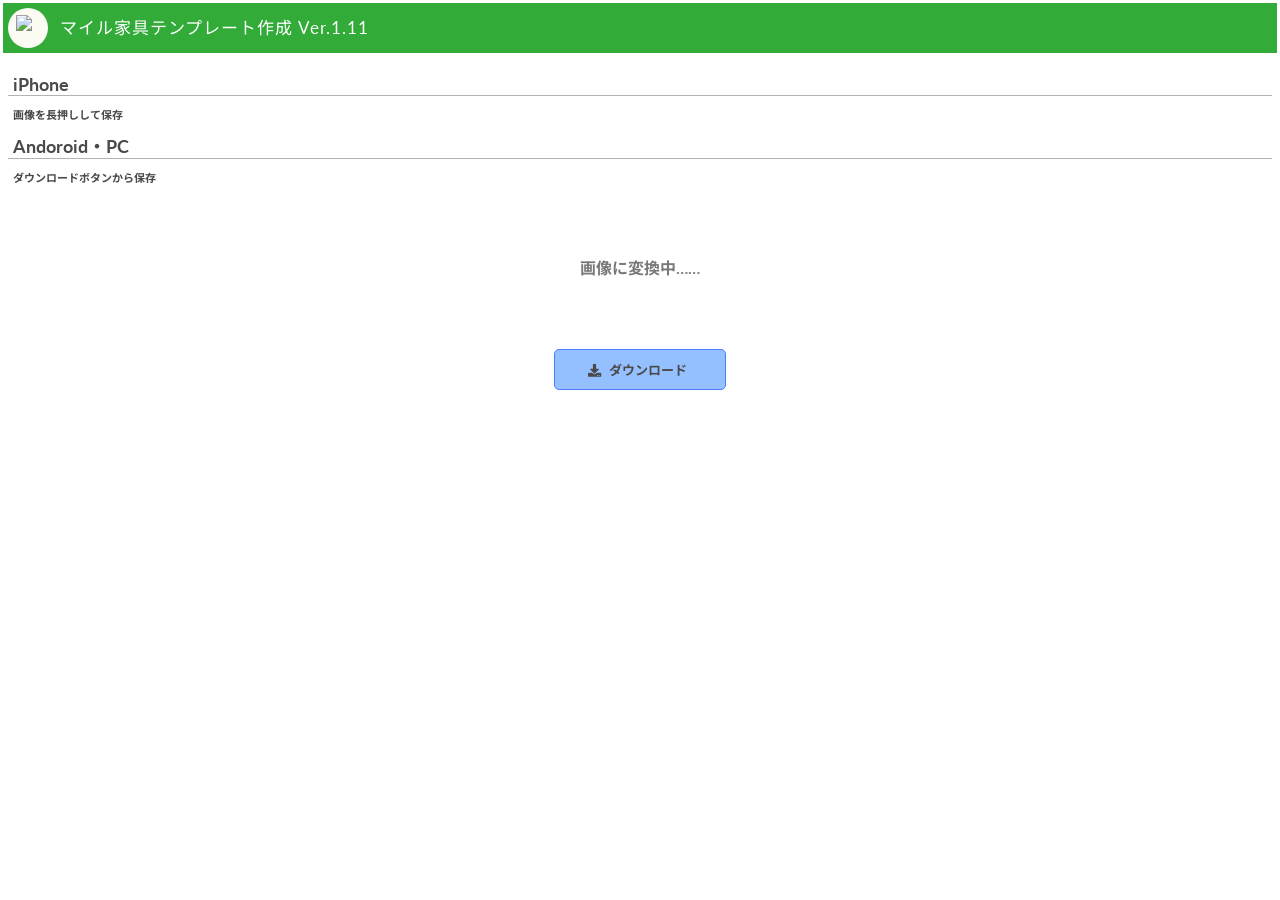
==== ConvertPage/convertPage.html @ 5e370349 "Add files via upload" ====
<!DOCTYPE html>
<html>
    <head>
        <meta charset="utf-8">
        <meta name="viewport" content="width=device-width,initial-scale=1.0,minimum-scale=1.0">
        <title>マイル家具テンプレート作成 Ver.1.11</title>
        <link rel="stylesheet" type="text/css" href="convertPage.css?ver1">
        <link rel="stylesheet" href="https://fonts.googleapis.com/css?family=Lato:400,700|Noto+Sans+JP:400,700">
        <link rel="stylesheet" href="https://use.fontawesome.com/releases/v5.6.3/css/all.css">
        <script src="https://ajax.googleapis.com/ajax/libs/jquery/3.5.1/jquery.min.js"></script>
    </head>

    <body>
        <header>
            <div class="title-wrapper">
                <div class="icon-image"><img src="../image/logo1.png"></div>
                <p class="app-title">マイル家具テンプレート作成 Ver.1.11</p>
            </div>
        </header>

        <main>
            <!-- 変換用部分 -->
            <div class="capture-wrapper none" id="capture">
                <div class="capture-title">
                    <div class="icon-image"><img src="../image/logo1.png"></div>
                    <div>
                        <p class="app-title">マイル家具テンプレート作成 Ver.1.11</p>
                        <span class="author">created by @kamiy2743</span>
                    </div>
                </div>
                <div class="mark-explain-container">
                    <div class="mark-container" style="margin-left:113px">
                        <div class="mark" state="1"></div>
                        <p class="mark-explain">提供できる家具</p>
                    </div>
                    <div class="mark-container">
                        <div class="mark" state="2"></div>
                        <p class="mark-explain">ほしい家具</p>
                    </div>
                    <div class="mark-container">
                        <div class="mark" state="3"></div>
                        <p class="mark-explain">所持済みの家具</p>
                    </div>
                </div>
                <!-- スクリプトから生成 -->
                <table class="capture-table"></table>
            </div>

            <!-- 保存用画像 -->
            <div class="explain-wrapper">
                <div class="explain-container">
                    <div class="explain-title">iPhone</div>
                    <div class="explain-text">画像を長押しして保存</div>
                </div>
                <div class="explain-container">
                    <div class="explain-title">Andoroid・PC</div>
                    <div class="explain-text">ダウンロードボタンから保存</div>
                </div>
            </div>
            <div class="captured-image-wrapper">
                <div class="captured-image-Container">
                    <img src="" class="captured-image none">
                </div>
                <p class="waiting-text">画像に変換中……</p>
                <div class="download-btn btn">
                    <i class="fas fa-download"></i>
                    <a href="" class="captured-image-link">ダウンロード</a>
                </div>
            </div>

        </main>

        <script src="../data/canvas.js?ver1"></script>
        <script src="../data/data.js?ver1"></script>
        <!-- <script src="../data/newData.js?ver1"></script> -->
        <script src="convertPage.js?ver1"></script>
    </body>
</html>
---- ConvertPage/convertPage.css ----
@charset "UTF-8";
body {
  font-size: 10px;
  font-weight: bold;
  color: #4a4a4a;
  margin: 3px;
  font-family: "Lato", "Noto Sans JP", "ヒラギノ角ゴ ProN", "Hiragino Kaku Gothic ProN", "メイリオ", Meiryo, "ＭＳ Ｐゴシック", "MS PGothic", sans-serif;
}
body p {
  margin: 0;
}
body .btn:active {
  filter: brightness(0.8);
}
body .none {
  display: none;
}
body *[state="1"] {
  background-color: rgba(252, 130, 130, 0.9);
}
body *[state="2"] {
  background-color: rgba(122, 215, 144, 0.9);
}
body *[state="3"] {
  background-color: rgba(142, 184, 255, 0.8);
}
body header .title-wrapper {
  display: flex;
  height: 50px;
  background-color: #32ab39;
  color: #fff;
}
body header .title-wrapper .icon-image {
  width: 40px;
  height: 40px;
  border-radius: 40px;
  margin: 5px;
  background-color: #fcfbf4;
}
body header .title-wrapper .icon-image img {
  width: 25px;
  margin-left: 7.5px;
  margin-top: 7px;
}
body header .title-wrapper .app-title {
  font-size: 17px;
  font-weight: normal;
  line-height: 50px;
  margin-left: 7px;
  letter-spacing: 1px;
}
body main .capture-wrapper {
  width: 964px;
  background-color: #fff;
  margin-bottom: 150px;
}
body main .capture-wrapper .capture-title {
  display: flex;
  height: 150px;
  background-color: #32ab39;
  color: #fff;
}
body main .capture-wrapper .capture-title .icon-image {
  width: 110px;
  height: 110px;
  border-radius: 90px;
  margin: 20px;
  background-color: #fcfbf4;
}
body main .capture-wrapper .capture-title .icon-image img {
  width: 70px;
  margin-left: 20.5px;
  margin-top: 20px;
}
body main .capture-wrapper .capture-title .app-title {
  font-size: 48px;
  font-weight: normal;
  line-height: 88px;
  margin-top: 30px;
}
body main .capture-wrapper .capture-title .author {
  font-size: 22px;
  font-weight: normal;
  float: right;
  margin-top: -6px;
  margin-right: 0px;
}
body main .capture-wrapper .mark-explain-container {
  height: 60px;
  border: 0.5px solid #dadada;
  background-color: rgba(72, 195, 79, 0.15);
  display: flex;
}
body main .capture-wrapper .mark-explain-container .mark-container {
  display: flex;
  margin: 0 31px;
}
body main .capture-wrapper .mark-explain-container .mark-container .mark {
  width: 48px;
  height: 48px;
  margin-top: 6px;
  border-radius: 50px;
}
body main .capture-wrapper .mark-explain-container .mark-container .mark-explain {
  color: #555555;
  font-size: 23px;
  margin-top: 12px;
  margin-left: 8px;
}
body main .capture-wrapper .capture-table {
  border-collapse: collapse;
  width: 100%;
}
body main .capture-wrapper .capture-table td {
  border: 1px solid #e4e4e4;
}
body main .capture-wrapper .capture-table .mile-title {
  width: 116px;
  background-color: #c7ffc2;
  line-height: 36px;
  text-align: center;
}
body main .capture-wrapper .capture-table .mile-title p {
  font-size: 24px;
  line-height: 21px;
  margin: 0 -10px -14px;
  margin-bottom: -14px;
}
body main .capture-wrapper .capture-table .mile-title span {
  font-size: 16px;
}
body main .capture-wrapper .capture-table .item-name {
  text-align: center;
  font-size: 19px;
  font-weight: normal;
}
body main .capture-wrapper .capture-table .item-container {
  width: 70px;
  height: 70px;
  padding: 0;
}
body main .capture-wrapper .capture-table .item-container .item-main {
  width: 63px;
  height: 63px;
  margin: 2.5px;
  border-radius: 20px;
}
body main .capture-wrapper .capture-table .item-container .item-main .item-image {
  margin-top: 2px;
  margin-left: 5px;
  width: 56px;
}
body main .capture-wrapper .capture-table .item-container .item-main .info-text {
  font-size: 12px;
  height: 10px;
  text-align: center;
  transform-origin: bottom;
  transform: scale(0.8);
  margin-top: -10px;
}
body main .explain-wrapper {
  margin: 20px 0;
}
body main .explain-wrapper .explain-container .explain-title {
  font-size: 18px;
  padding: 0 5px;
  margin: 0 5px 10px;
  border-bottom: 1px solid #b3b3b3;
}
body main .explain-wrapper .explain-container .explain-text {
  margin: 10px;
  font-size: 11px;
}
body main .captured-image-wrapper {
  margin-bottom: 100px;
}
body main .captured-image-wrapper .captured-image-Container {
  width: 295px;
  margin: 30px auto;
  filter: drop-shadow(0 0 7.5px #797979);
}
body main .captured-image-wrapper .captured-image-Container .captured-image {
  width: 295px;
}
body main .captured-image-wrapper .waiting-text {
  color: #797979;
  font-size: 16px;
  text-align: center;
  margin: 70px 0;
}
body main .captured-image-wrapper .download-btn {
  width: 130px;
  background-color: #95c0ff;
  font-size: 13px;
  text-align: center;
  padding: 10px 20px;
  margin: 0 auto;
  border: 1px solid #507cff;
  border-radius: 5px;
}
body main .captured-image-wrapper .download-btn .fa-download {
  margin-left: -5px;
  margin-right: 5px;
}
body main .captured-image-wrapper .download-btn a {
  color: #4a4a4a;
  text-decoration: none;
}/*# sourceMappingURL=convertPage.css.map */
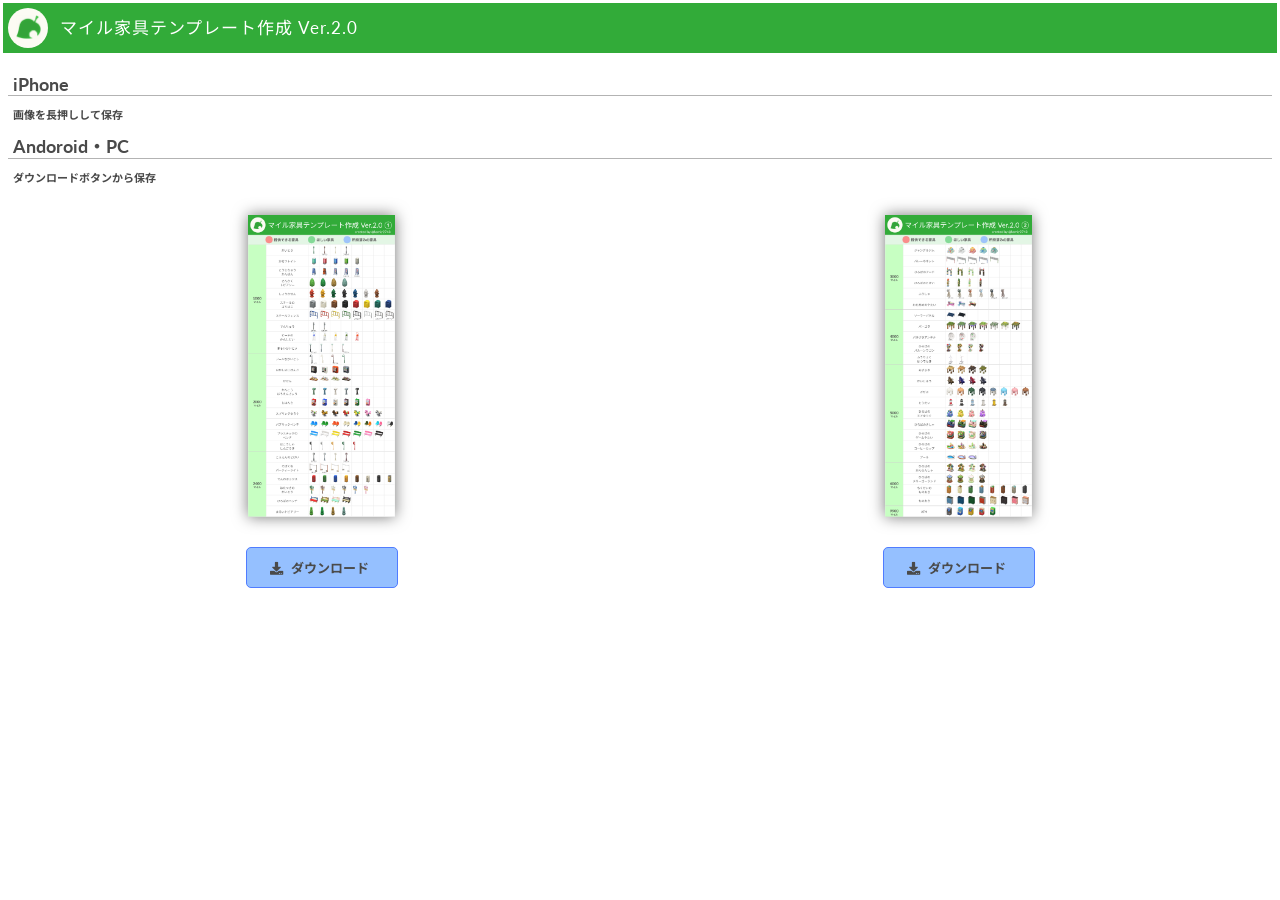
==== commit ff7cfee4: "Add files via upload" ====
--- a/ConvertPage/convertPage.html
+++ b/ConvertPage/convertPage.html
@@ -3,8 +3,8 @@
     <head>
         <meta charset="utf-8">
         <meta name="viewport" content="width=device-width,initial-scale=1.0,minimum-scale=1.0">
-        <title>マイル家具テンプレート作成 Ver.1.11</title>
-        <link rel="stylesheet" type="text/css" href="convertPage.css?ver1">
+        <title>マイル家具テンプレート作成 Ver.2.0</title>
+        <link rel="stylesheet" type="text/css" href="convertPage.css?ver5">
         <link rel="stylesheet" href="https://fonts.googleapis.com/css?family=Lato:400,700|Noto+Sans+JP:400,700">
         <link rel="stylesheet" href="https://use.fontawesome.com/releases/v5.6.3/css/all.css">
         <script src="https://ajax.googleapis.com/ajax/libs/jquery/3.5.1/jquery.min.js"></script>
@@ -14,17 +14,17 @@
         <header>
             <div class="title-wrapper">
                 <div class="icon-image"><img src="../image/logo1.png"></div>
-                <p class="app-title">マイル家具テンプレート作成 Ver.1.11</p>
+                <p class="app-title">マイル家具テンプレート作成 Ver.2.0</p>
             </div>
         </header>
 
         <main>
-            <!-- 変換用部分 -->
-            <div class="capture-wrapper none" id="capture">
+            <!-- 変換用部分1 -->
+            <div class="capture-wrapper none" id="capture1">
                 <div class="capture-title">
                     <div class="icon-image"><img src="../image/logo1.png"></div>
                     <div>
-                        <p class="app-title">マイル家具テンプレート作成 Ver.1.11</p>
+                        <p class="app-title">マイル家具テンプレート作成 Ver.2.0 ①</p>
                         <span class="author">created by @kamiy2743</span>
                     </div>
                 </div>
@@ -43,7 +43,33 @@
                     </div>
                 </div>
                 <!-- スクリプトから生成 -->
-                <table class="capture-table"></table>
+                <table class="capture-table" imageIndex="0"></table>
+            </div>
+            <!-- 変換用部分2 -->
+            <div class="capture-wrapper none" id="capture2">
+                <div class="capture-title">
+                    <div class="icon-image"><img src="../image/logo1.png"></div>
+                    <div>
+                        <p class="app-title">マイル家具テンプレート作成 Ver.2.0 ②</p>
+                        <span class="author">created by @kamiy2743</span>
+                    </div>
+                </div>
+                <div class="mark-explain-container">
+                    <div class="mark-container" style="margin-left:113px">
+                        <div class="mark" state="1"></div>
+                        <p class="mark-explain">提供できる家具</p>
+                    </div>
+                    <div class="mark-container">
+                        <div class="mark" state="2"></div>
+                        <p class="mark-explain">ほしい家具</p>
+                    </div>
+                    <div class="mark-container">
+                        <div class="mark" state="3"></div>
+                        <p class="mark-explain">所持済みの家具</p>
+                    </div>
+                </div>
+                <!-- スクリプトから生成 -->
+                <table class="capture-table" imageIndex="1"></table>
             </div>
 
             <!-- 保存用画像 -->
@@ -59,20 +85,27 @@
             </div>
             <div class="captured-image-wrapper">
                 <div class="captured-image-Container">
-                    <img src="" class="captured-image none">
+                    <img src="" class="captured-image" imageIndex="0">
+                    <img src="" class="captured-image" imageIndex="1">
                 </div>
                 <p class="waiting-text">画像に変換中……</p>
-                <div class="download-btn btn">
-                    <i class="fas fa-download"></i>
-                    <a href="" class="captured-image-link">ダウンロード</a>
+                <div class="download-btn-container none">
+                    <div class="download-btn btn">
+                        <i class="fas fa-download"></i>
+                        <a href="" class="captured-image-link" imageIndex="0">ダウンロード</a>
+                    </div>
+                    <div class="download-btn btn">
+                        <i class="fas fa-download"></i>
+                        <a href="" class="captured-image-link" imageIndex="1">ダウンロード</a>
+                    </div>
                 </div>
             </div>
 
         </main>
 
-        <script src="../data/canvas.js?ver1"></script>
-        <script src="../data/data.js?ver1"></script>
-        <!-- <script src="../data/newData.js?ver1"></script> -->
-        <script src="convertPage.js?ver1"></script>
+        <script src="../data/canvas.js?ver5"></script>
+        <!-- <script src="../data/data.js?ver5"></script> -->
+        <script src="../data/newData.js?ver5"></script>
+        <script src="convertPage.js?ver5"></script>
     </body>
 </html>
--- a/ConvertPage/convertPage.css
+++ b/ConvertPage/convertPage.css
@@ -4,32 +4,43 @@
   font-weight: bold;
   color: #4a4a4a;
   margin: 3px;
-  font-family: "Lato", "Noto Sans JP", "ヒラギノ角ゴ ProN", "Hiragino Kaku Gothic ProN", "メイリオ", Meiryo, "ＭＳ Ｐゴシック", "MS PGothic", sans-serif;
-}
+  font-family: 'Lato', 'Noto Sans JP', 'ヒラギノ角ゴ ProN', 'Hiragino Kaku Gothic ProN', 'メイリオ', Meiryo, 'ＭＳ Ｐゴシック', 'MS PGothic', sans-serif;
+}
+
 body p {
   margin: 0;
 }
+
 body .btn:active {
-  filter: brightness(0.8);
-}
+  -webkit-filter: brightness(0.8);
+          filter: brightness(0.8);
+}
+
 body .none {
-  display: none;
-}
+  display: none !important;
+}
+
 body *[state="1"] {
   background-color: rgba(252, 130, 130, 0.9);
 }
+
 body *[state="2"] {
   background-color: rgba(122, 215, 144, 0.9);
 }
+
 body *[state="3"] {
   background-color: rgba(142, 184, 255, 0.8);
 }
+
 body header .title-wrapper {
+  display: -webkit-box;
+  display: -ms-flexbox;
   display: flex;
   height: 50px;
   background-color: #32ab39;
   color: #fff;
 }
+
 body header .title-wrapper .icon-image {
   width: 40px;
   height: 40px;
@@ -37,11 +48,13 @@
   margin: 5px;
   background-color: #fcfbf4;
 }
+
 body header .title-wrapper .icon-image img {
   width: 25px;
   margin-left: 7.5px;
   margin-top: 7px;
 }
+
 body header .title-wrapper .app-title {
   font-size: 17px;
   font-weight: normal;
@@ -49,147 +62,198 @@
   margin-left: 7px;
   letter-spacing: 1px;
 }
+
 body main .capture-wrapper {
   width: 964px;
   background-color: #fff;
   margin-bottom: 150px;
 }
+
 body main .capture-wrapper .capture-title {
-  display: flex;
-  height: 150px;
+  display: -webkit-box;
+  display: -ms-flexbox;
+  display: flex;
+  height: 130px;
   background-color: #32ab39;
   color: #fff;
 }
+
 body main .capture-wrapper .capture-title .icon-image {
-  width: 110px;
-  height: 110px;
+  width: 100px;
+  height: 100px;
   border-radius: 90px;
-  margin: 20px;
+  margin: 15px;
   background-color: #fcfbf4;
 }
+
 body main .capture-wrapper .capture-title .icon-image img {
-  width: 70px;
+  width: 60px;
   margin-left: 20.5px;
   margin-top: 20px;
 }
+
 body main .capture-wrapper .capture-title .app-title {
-  font-size: 48px;
-  font-weight: normal;
-  line-height: 88px;
+  font-size: 46px;
+  font-weight: normal;
+  line-height: 70px;
   margin-top: 30px;
 }
+
 body main .capture-wrapper .capture-title .author {
   font-size: 22px;
   font-weight: normal;
   float: right;
   margin-top: -6px;
-  margin-right: 0px;
-}
+  margin-right: 10px;
+}
+
 body main .capture-wrapper .mark-explain-container {
   height: 60px;
   border: 0.5px solid #dadada;
   background-color: rgba(72, 195, 79, 0.15);
-  display: flex;
-}
+  display: -webkit-box;
+  display: -ms-flexbox;
+  display: flex;
+}
+
 body main .capture-wrapper .mark-explain-container .mark-container {
+  display: -webkit-box;
+  display: -ms-flexbox;
   display: flex;
   margin: 0 31px;
 }
+
 body main .capture-wrapper .mark-explain-container .mark-container .mark {
   width: 48px;
   height: 48px;
   margin-top: 6px;
   border-radius: 50px;
 }
+
 body main .capture-wrapper .mark-explain-container .mark-container .mark-explain {
   color: #555555;
   font-size: 23px;
   margin-top: 12px;
   margin-left: 8px;
 }
+
 body main .capture-wrapper .capture-table {
   border-collapse: collapse;
   width: 100%;
 }
+
 body main .capture-wrapper .capture-table td {
   border: 1px solid #e4e4e4;
 }
+
 body main .capture-wrapper .capture-table .mile-title {
   width: 116px;
+  line-height: 36px;
+  text-align: center;
   background-color: #c7ffc2;
-  line-height: 36px;
-  text-align: center;
-}
+}
+
 body main .capture-wrapper .capture-table .mile-title p {
   font-size: 24px;
   line-height: 21px;
   margin: 0 -10px -14px;
   margin-bottom: -14px;
 }
+
 body main .capture-wrapper .capture-table .mile-title span {
   font-size: 16px;
 }
+
+body main .capture-wrapper .capture-table .mile-title, body main .capture-wrapper .capture-table .td-bottom {
+  border-bottom: 2px solid #c7c7c7;
+}
+
 body main .capture-wrapper .capture-table .item-name {
   text-align: center;
   font-size: 19px;
   font-weight: normal;
 }
+
 body main .capture-wrapper .capture-table .item-container {
   width: 70px;
   height: 70px;
   padding: 0;
 }
+
 body main .capture-wrapper .capture-table .item-container .item-main {
   width: 63px;
   height: 63px;
   margin: 2.5px;
   border-radius: 20px;
 }
+
 body main .capture-wrapper .capture-table .item-container .item-main .item-image {
+  max-width: 56px;
+  max-height: 56px;
   margin-top: 2px;
   margin-left: 5px;
-  width: 56px;
-}
+}
+
 body main .capture-wrapper .capture-table .item-container .item-main .info-text {
   font-size: 12px;
   height: 10px;
   text-align: center;
-  transform-origin: bottom;
-  transform: scale(0.8);
+  -webkit-transform-origin: bottom;
+          transform-origin: bottom;
+  -webkit-transform: scale(0.8);
+          transform: scale(0.8);
   margin-top: -10px;
 }
+
 body main .explain-wrapper {
   margin: 20px 0;
 }
+
 body main .explain-wrapper .explain-container .explain-title {
   font-size: 18px;
   padding: 0 5px;
   margin: 0 5px 10px;
   border-bottom: 1px solid #b3b3b3;
 }
+
 body main .explain-wrapper .explain-container .explain-text {
   margin: 10px;
   font-size: 11px;
 }
+
 body main .captured-image-wrapper {
   margin-bottom: 100px;
 }
+
 body main .captured-image-wrapper .captured-image-Container {
-  width: 295px;
+  display: -webkit-box;
+  display: -ms-flexbox;
+  display: flex;
   margin: 30px auto;
-  filter: drop-shadow(0 0 7.5px #797979);
-}
+  -webkit-filter: drop-shadow(0 0 7.5px #797979);
+          filter: drop-shadow(0 0 7.5px #797979);
+}
+
 body main .captured-image-wrapper .captured-image-Container .captured-image {
-  width: 295px;
-}
+  width: 147.5px;
+  margin: 0 auto;
+}
+
 body main .captured-image-wrapper .waiting-text {
   color: #797979;
   font-size: 16px;
   text-align: center;
   margin: 70px 0;
 }
-body main .captured-image-wrapper .download-btn {
-  width: 130px;
+
+body main .captured-image-wrapper .download-btn-container {
+  display: -webkit-box;
+  display: -ms-flexbox;
+  display: flex;
+}
+
+body main .captured-image-wrapper .download-btn-container .download-btn {
+  width: 110px;
   background-color: #95c0ff;
   font-size: 13px;
   text-align: center;
@@ -198,11 +262,14 @@
   border: 1px solid #507cff;
   border-radius: 5px;
 }
-body main .captured-image-wrapper .download-btn .fa-download {
+
+body main .captured-image-wrapper .download-btn-container .download-btn .fa-download {
   margin-left: -5px;
   margin-right: 5px;
 }
-body main .captured-image-wrapper .download-btn a {
+
+body main .captured-image-wrapper .download-btn-container .download-btn a {
   color: #4a4a4a;
   text-decoration: none;
-}/*# sourceMappingURL=convertPage.css.map */+}
+/*# sourceMappingURL=convertPage.css.map */
